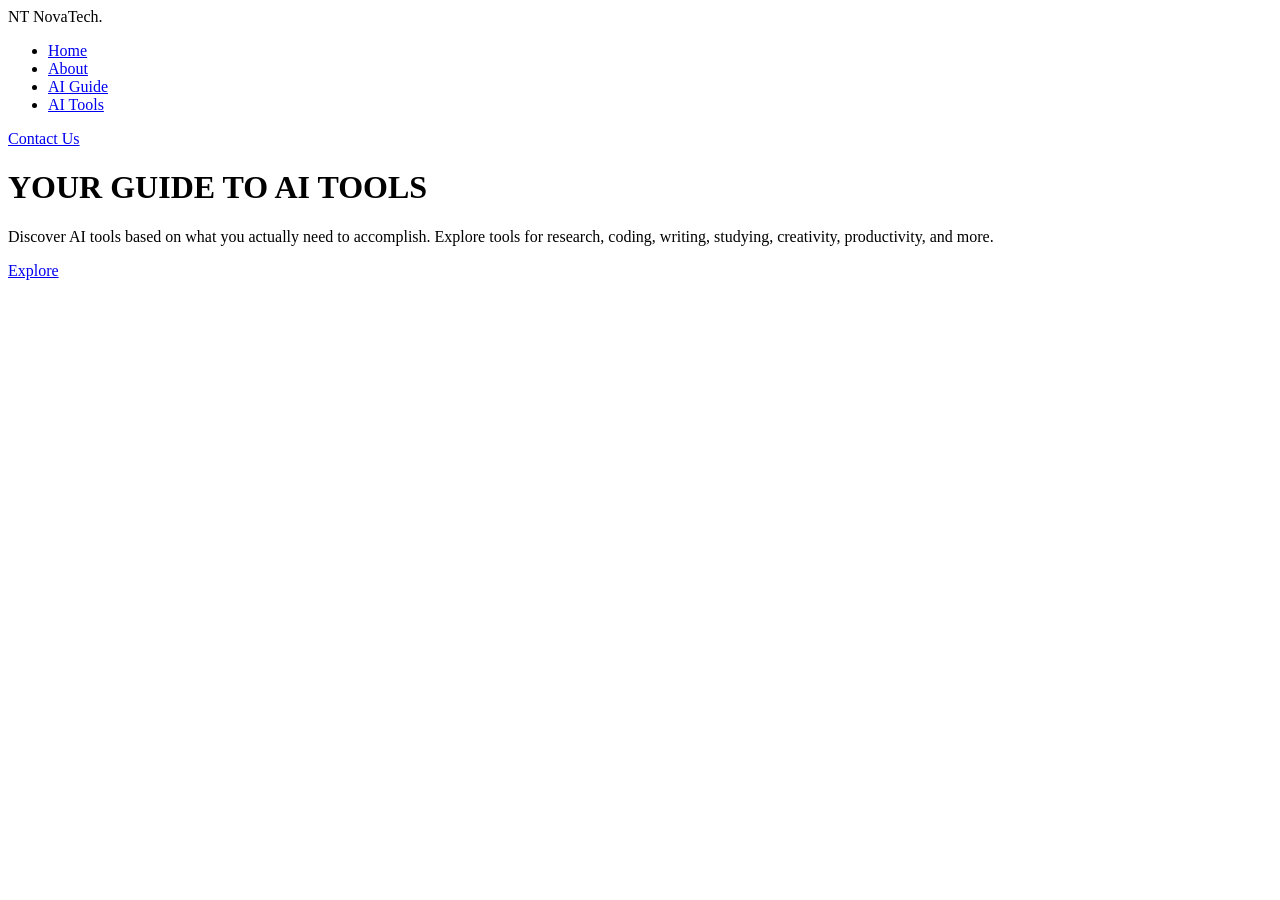
==== index.html @ 5d43ae36 "Add nav and hero section html" ====
<!DOCTYPE html>
<html lang="en">
<head>
  <meta charset="UTF-8">
  <title>NovaTech — Your Guide to AI Tools</title>
  <meta name="viewport" content="width=device-width, initial-scale=1.0">
  <link rel="stylesheet" href="css/style.css">
  <link rel="stylesheet" href="css/responsive.css">
</head>
<body>

  <div class="page">

    <!-- ===== NAVBAR ===== -->
    <header class="navbar">
      <div class="navbar-logo">
        <span class="navbar-logo-mark">NT</span>
        <span class="navbar-logo-text">NovaTech.</span>
      </div>
      <nav>
        <ul class="navbar__links">
          <li><a href="index.html">Home</a></li>
          <li><a href="about.html">About</a></li>
          <li><a href="ai-guide.html">AI Guide</a></li>
          <li><a href="ai-tools.html">AI Tools</a></li>
        </ul>
      </nav>
      <a href="contact.html" class="btn-pill">Contact Us</a>
    </header>

    <!-- ===== HERO ===== -->
    <main class="hero">
      <h1 class="hero-title">YOUR GUIDE TO AI TOOLS</h1>
      <p class="hero-text">
        Discover AI tools based on what you actually need to accomplish.
        Explore tools for research, coding, writing, studying, creativity, productivity, and more.
      </p>
      <a href="ai-guide.html" class="explore-btn">Explore</a>
    </main>

  </div>

</body>
</html>
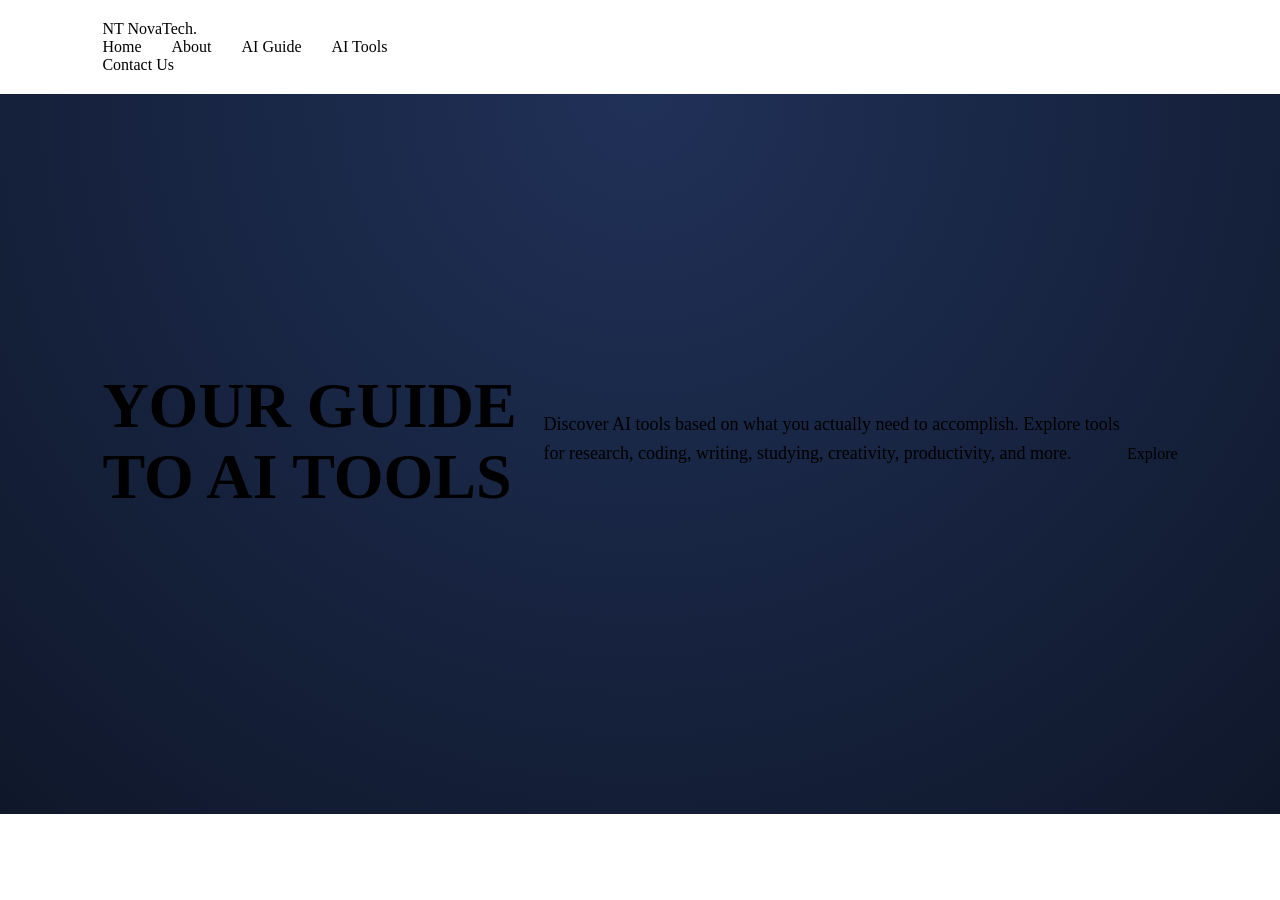
==== commit 0d5114e1: "Added a root in css" ====
--- a/index.html
+++ b/index.html
@@ -4,7 +4,7 @@
   <meta charset="UTF-8">
   <title>NovaTech — Your Guide to AI Tools</title>
   <meta name="viewport" content="width=device-width, initial-scale=1.0">
-  <link rel="stylesheet" href="css/style.css">
+  <link rel="stylesheet" href="css/styles.css">
   <link rel="stylesheet" href="css/responsive.css">
 </head>
 <body>
@@ -18,7 +18,7 @@
         <span class="navbar-logo-text">NovaTech.</span>
       </div>
       <nav>
-        <ul class="navbar__links">
+        <ul class="navbar-links">
           <li><a href="index.html">Home</a></li>
           <li><a href="about.html">About</a></li>
           <li><a href="ai-guide.html">AI Guide</a></li>
@@ -35,7 +35,7 @@
         Discover AI tools based on what you actually need to accomplish.
         Explore tools for research, coding, writing, studying, creativity, productivity, and more.
       </p>
-      <a href="ai-guide.html" class="explore-btn">Explore</a>
+      <a href="ai-guide.html" class="btn-pill">Explore</a>
     </main>
 
   </div>
--- a/css/styles.css
+++ b/css/styles.css
@@ -0,0 +1,98 @@
+:root {
+  --bg-radial-center: #203158;
+  --bg-radial-outer: #0F172A;
+  --color-text-heading: #FFF;      
+  --color-text-body: #CBD5E1;        
+  --color-text-muted: #94A3B8;       
+
+  --font-trispace: 'Trispace', monospace;
+  --font-inter: 'Inter', sans-serif;
+
+  --fs-trispace-40: 40px;
+  --fs-trispace-30: 30px;
+  --fs-trispace-22: 22px;
+  --fs-trispace-16: 16px;
+  --fs-inter-semibold-28: 28px;
+  --fs-inter-regular-28: 28px;
+  --fs-inter-regular-22: 22px;
+}
+
+/* ===== RESET ===== */
+
+* {
+    margin: 0;
+    padding: 0;
+    box-sizing: border-box;
+}
+
+
+a {
+    text-decoration: none;
+    color: inherit;
+}
+
+/* ===== NAVBAR ===== */
+
+header {
+    width: 100%;
+    padding: 20px 8%;
+}
+
+nav {
+    display: flex;
+    justify-content: space-between;
+    align-items: center;
+}
+
+.logo {
+    font-size: 24px;
+    font-weight: bold;
+}
+
+nav ul {
+    display: flex;
+    gap: 30px;
+    list-style: none;
+}
+
+/* ===== HERO ===== */
+
+.hero {
+    min-height: 80vh;
+    display: flex;
+    align-items: center;
+    padding: 80px 8%;
+    background: radial-gradient(
+        circle at top,
+        #203158,
+        #0F172A
+    );
+}
+
+.hero-content {
+    max-width: 700px;
+}
+
+.hero h1 {
+    font-size: 64px;
+    line-height: 1.1;
+    margin-bottom: 25px;
+}
+
+.hero p {
+    font-size: 18px;
+    line-height: 1.6;
+    margin-bottom: 30px;
+}
+
+.btn {
+    display: inline-block;
+    padding: 14px 24px;
+    background: #FFFFFF;
+    color: #0F172A;
+    border-radius: 8px;
+    font-weight: bold;
+}
+
+
+
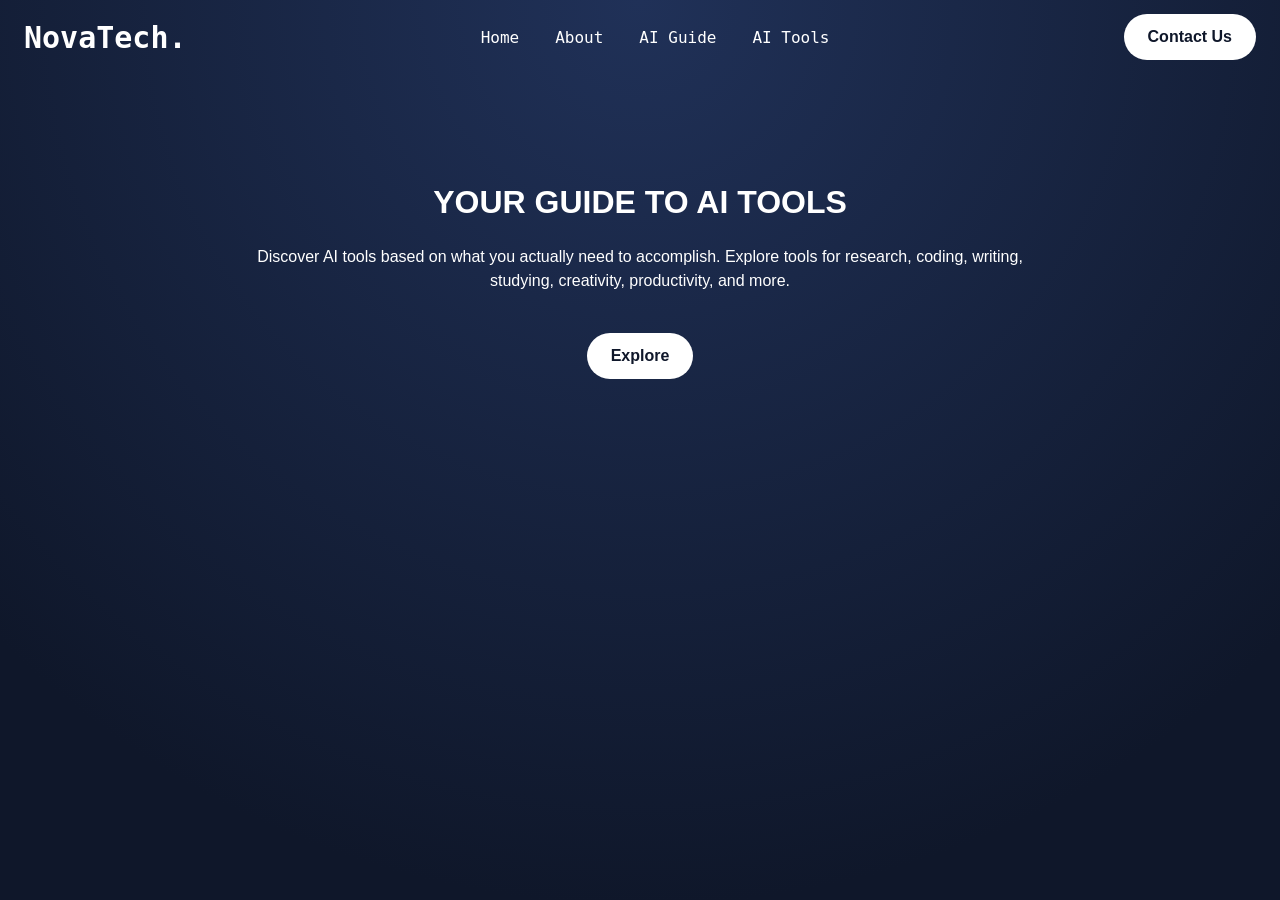
==== commit 37a69bf7: "Modified Home page part1" ====
--- a/index.html
+++ b/index.html
@@ -14,7 +14,7 @@
     <!-- ===== NAVBAR ===== -->
     <header class="navbar">
       <div class="navbar-logo">
-        <span class="navbar-logo-mark">NT</span>
+        <!--<span class="navbar-logo-mark">NT</span>-->
         <span class="navbar-logo-text">NovaTech.</span>
       </div>
       <nav>
--- a/css/styles.css
+++ b/css/styles.css
@@ -2,7 +2,7 @@
   --bg-radial-center: #203158;
   --bg-radial-outer: #0F172A;
   --color-text-heading: #FFF;      
-  --color-text-body: #CBD5E1;        
+  --color-text-body: #FFF;        
   --color-text-muted: #94A3B8;       
 
   --font-trispace: 'Trispace', monospace;
@@ -23,6 +23,15 @@
     margin: 0;
     padding: 0;
     box-sizing: border-box;
+}
+
+body {
+  font-family: var(--font-inter);
+  color: var(--color-text-body);
+  background-color: var(--bg-radial-outer);
+  background-image: radial-gradient(circle at 50% 0%, var(--bg-radial-center) 0%, var(--bg-radial-outer) 82%);
+  background-attachment: fixed;
+  min-height: 100vh;
 }
 
 
@@ -55,44 +64,83 @@
     list-style: none;
 }
 
+.navbar {
+  display: flex;
+  align-items: center;
+  justify-content: space-between;
+  margin: 32px var(--side-padding) 0;
+  padding: 14px 24px;
+  background-color: var(--color-panel);
+  border: 1px solid var(--color-panel-border);
+  border-radius: 999px;
+}
+
+.navbar-logo-text {
+  font-family: var(--font-trispace);
+  font-weight: 600;
+  font-size: var(--fs-trispace-30);
+  color: var(--color-text-heading);
+}
+
+.navbar-links {
+  display: flex;
+  align-items: center;
+  gap: 36px;
+}
+
+.navbar-links a {
+  font-family: var(--font-trispace);
+  font-weight: 400;
+  font-size: var(--fs-trispace-16);
+  color: var(--color-text-heading);
+}
+
 /* ===== HERO ===== */
 
 .hero {
-    min-height: 80vh;
-    display: flex;
-    align-items: center;
-    padding: 80px 8%;
-    background: radial-gradient(
-        circle at top,
-        #203158,
-        #0F172A
-    );
+  text-align: center;
+  padding: 110px 5% 0; 
+  display: flex;
+  flex-direction: column;
+  align-items: center;
+  width: 100%;
 }
 
-.hero-content {
-    max-width: 700px;
+.hero-title {
+  margin-bottom: 24px;
+  text-align: center;
+  width: 100%;
 }
 
-.hero h1 {
-    font-size: 64px;
-    line-height: 1.1;
-    margin-bottom: 25px;
+.hero-text {
+  max-width: 780px;
+  width: 100%;
+  margin-left: auto;
+  margin-right: auto;
+  margin-bottom: 40px;
+  line-height: 1.5;
+  text-align: center;
+  color: var(--color-text-body);
 }
 
-.hero p {
-    font-size: 18px;
-    line-height: 1.6;
-    margin-bottom: 30px;
-}
-
-.btn {
+.btn-pill {
     display: inline-block;
     padding: 14px 24px;
     background: #FFFFFF;
     color: #0F172A;
-    border-radius: 8px;
+    border-radius: 50px;
     font-weight: bold;
+}
+
+.page {
+  max-width: var(--page-max-width);
+  margin: 0 auto;
+  position: relative;
 }
 
 
 
+
+
+
+
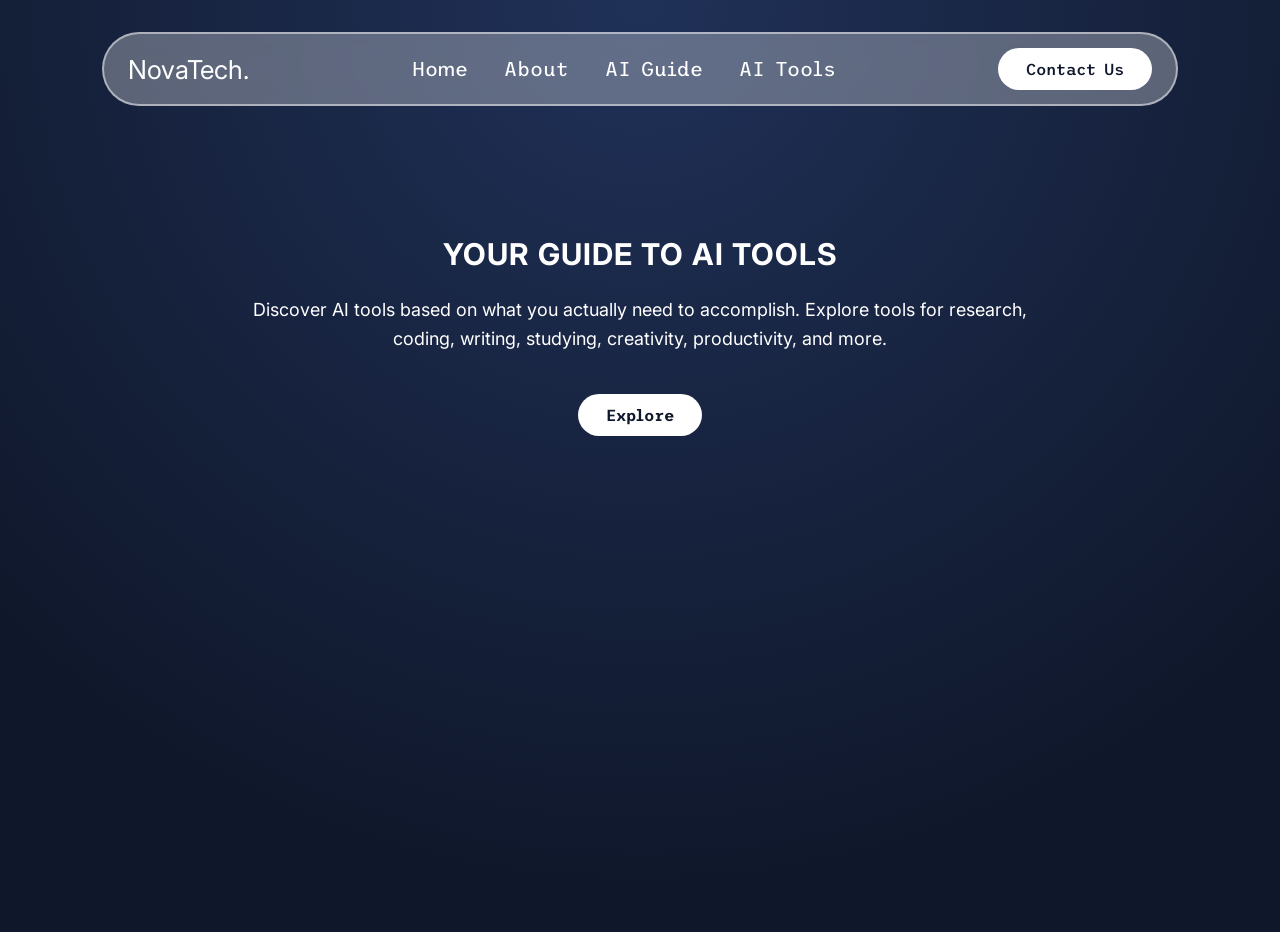
==== commit ee49473b: "Modified all files" ====
--- a/index.html
+++ b/index.html
@@ -6,6 +6,7 @@
   <meta name="viewport" content="width=device-width, initial-scale=1.0">
   <link rel="stylesheet" href="css/styles.css">
   <link rel="stylesheet" href="css/responsive.css">
+  <link href="https://fonts.googleapis.com/css2?family=Inter:ital,opsz,wght@0,14..32,100..900;1,14..32,100..900&family=Trispace:wght@100..800&display=swap" rel="stylesheet">
 </head>
 <body>
 
@@ -25,7 +26,7 @@
           <li><a href="ai-tools.html">AI Tools</a></li>
         </ul>
       </nav>
-      <a href="contact.html" class="btn-pill">Contact Us</a>
+      <a href="contact.html" class="btn-contact">Contact Us</a>
     </header>
 
     <!-- ===== HERO ===== -->
--- a/css/styles.css
+++ b/css/styles.css
@@ -1,24 +1,18 @@
 :root {
   --bg-radial-center: #203158;
   --bg-radial-outer: #0F172A;
-  --color-text-heading: #FFF;      
-  --color-text-body: #FFF;        
+  
+  --color-text-heading: #FFFFFF;       
+  --color-text-body: #FFFFFF;       
   --color-text-muted: #94A3B8;       
 
-  --font-trispace: 'Trispace', monospace;
-  --font-inter: 'Inter', sans-serif;
-
-  --fs-trispace-40: 40px;
-  --fs-trispace-30: 30px;
-  --fs-trispace-22: 22px;
-  --fs-trispace-16: 16px;
-  --fs-inter-semibold-28: 28px;
-  --fs-inter-regular-28: 28px;
-  --fs-inter-regular-22: 22px;
+  --color-panel: rgba(255, 255, 255, 0.03);
+  --color-panel-border: rgba(255, 255, 255, 0.5);
+  --side-padding: 8%;
+
 }
 
 /* ===== RESET ===== */
-
 * {
     margin: 0;
     padding: 0;
@@ -26,7 +20,7 @@
 }
 
 body {
-  font-family: var(--font-inter);
+  font-family: "Inter", sans-serif;
   color: var(--color-text-body);
   background-color: var(--bg-radial-outer);
   background-image: radial-gradient(circle at 50% 0%, var(--bg-radial-center) 0%, var(--bg-radial-outer) 82%);
@@ -34,113 +28,270 @@
   min-height: 100vh;
 }
 
-
 a {
     text-decoration: none;
     color: inherit;
 }
 
+.page {
+  max-width: 1440px;
+  width: 100%;
+  margin: 0 auto;
+  position: relative;
+}
+
 /* ===== NAVBAR ===== */
-
-header {
-    width: 100%;
-    padding: 20px 8%;
-}
-
-nav {
-    display: flex;
-    justify-content: space-between;
-    align-items: center;
-}
-
-.logo {
-    font-size: 24px;
-    font-weight: bold;
-}
-
-nav ul {
-    display: flex;
-    gap: 30px;
-    list-style: none;
-}
-
 .navbar {
   display: flex;
   align-items: center;
   justify-content: space-between;
   margin: 32px var(--side-padding) 0;
   padding: 14px 24px;
-  background-color: var(--color-panel);
-  border: 1px solid var(--color-panel-border);
+  background-color: rgba(255, 255, 255, 0.3);
+  border: 2px solid rgba(255, 255, 255, 0.5);
   border-radius: 999px;
-}
-
-.navbar-logo-text {
-  font-family: var(--font-trispace);
-  font-weight: 600;
-  font-size: var(--fs-trispace-30);
-  color: var(--color-text-heading);
+  backdrop-filter: blur(12px);
+}
+
+.navbar-logo {
+  display: flex;
+  align-items: center;
+}
+
+.navbar-logo-text{
+  font-size: 26px;
+}
+
+.navbar-logo img {
+  height: 32px; /* Adjust height based on your logo image size */
+  width: auto;
+  display: block;
 }
 
 .navbar-links {
   display: flex;
   align-items: center;
   gap: 36px;
+  list-style: none;
 }
 
 .navbar-links a {
-  font-family: var(--font-trispace);
+  font-family: "Trispace", sans-serif;
   font-weight: 400;
-  font-size: var(--fs-trispace-16);
-  color: var(--color-text-heading);
-}
-
-/* ===== HERO ===== */
-
-.hero {
-  text-align: center;
-  padding: 110px 5% 0; 
-  display: flex;
-  flex-direction: column;
-  align-items: center;
-  width: 100%;
-}
-
-.hero-title {
-  margin-bottom: 24px;
-  text-align: center;
-  width: 100%;
-}
-
-.hero-text {
-  max-width: 780px;
-  width: 100%;
-  margin-left: auto;
-  margin-right: auto;
-  margin-bottom: 40px;
-  line-height: 1.5;
-  text-align: center;
-  color: var(--color-text-body);
-}
-
+  font-size: 20px;
+  color: #FFF;
+}
+
+.navbar-links a:hover {
+  opacity: 1;
+}
+
+/* ===== BUTTON PILL ===== */
 .btn-pill {
     display: inline-block;
-    padding: 14px 24px;
+    padding: 12px 28px;
     background: #FFFFFF;
     color: #0F172A;
     border-radius: 50px;
-    font-weight: bold;
-}
-
-.page {
-  max-width: var(--page-max-width);
-  margin: 0 auto;
-  position: relative;
-}
-
-
-
-
-
-
-
+    font-family: "Trispace", sans-serif;
+    font-weight: 600;
+    font-size: var(--fs-trispace-16);
+}
+
+.btn-contact{
+  display: inline-block;
+    padding: 12px 28px;
+    background: #FFFFFF;
+    color: #0F172A;
+    border-radius: 50px;
+    font-family: "Trispace", sans-serif;
+    font-weight: 500;
+    font-size: 16px;
+    transition: transform 0.2s, background-color 0.2s;
+}
+
+.btn-pill:hover {
+    background: #E2E8F0;
+}
+
+/* ===== HERO ===== */
+.hero {
+  text-align: center;
+  padding: 130px 5% 0; 
+  display: flex;
+  flex-direction: column;
+  align-items: center;
+  width: 100%;
+}
+
+.hero-title {
+  font-family: var(--font-trispace);
+  font-weight: 700;
+  font-size: 30px;
+  letter-spacing: 1px;
+  margin-bottom: 24px;
+  color: var(--color-text-heading);
+}
+
+.hero-text {
+  max-width: 780px;
+  width: 100%;
+  margin: 0 auto 40px auto;
+  font-family: var(--font-inter);
+  font-size: 18px;
+  line-height: 1.6;
+  text-align: center;
+  color: #FFF;
+}
+
+/*=== About Page ===*/
+
+.about-section {
+  padding: 60px var(--side-padding) 40px;
+}
+
+.about-label {
+  font-family: "Trispace", sans-serif;
+  font-size: 30px;
+  color: #FFF;
+  letter-spacing: 2px;
+  margin-bottom: 30px;
+}
+
+.about-intro {
+  display: flex;
+  justify-content: space-between;
+  align-items: center;
+  gap: 60px;
+}
+
+.about-intro-text {
+  max-width: 540px;
+}
+
+.about-intro-text h2,
+.approach-title,
+.ai-explainer-title,
+.cta-block-title {
+  font-family: "Trispace", sans-serif;
+  font-size: 30px;
+  color: #FFF;
+  margin-bottom: 20px;
+}
+
+.body-descrip {
+  font-family: var(--font-inter);
+  font-size: 18px;
+  line-height: 1.6;
+  color: #FFF;
+  margin-bottom: 16px;
+}
+
+.about-intro-image img,
+.ai-explainer-image img {
+  width: 100%;
+  max-width: 500px;
+  border-radius: 16px;
+  border: 1px solid var(--color-panel-border);
+}
+
+/* ===== APPROACH SECTION ===== */
+.approach {
+  padding: 60px;
+  
+}
+
+
+
+.approach-list li {
+  padding: 2px;
+  font-family: var(--font-inter);
+  font-size: 16px;
+  line-height: 1.5;
+}
+
+/* ===== AI EXPLAINER SECTION ===== */
+.ai-explainer {
+  padding: 60px var(--side-padding);
+  display: grid;
+  grid-template-columns: 1fr 1fr;
+  gap: 50px;
+  align-items: center;
+}
+
+.ai-explainer-title {
+  grid-column: 1 / -1;
+}
+
+.ai-explainer-text {
+  display: flex;
+  flex-direction: column;
+}
+
+/* ===== CTA BLOCK ===== */
+.cta-block {
+  text-align: center;
+  margin-top: 70px;
+  padding: 0 var(--side-padding) 90px;
+}
+
+.cta-block-text {
+  font-size: 20px;
+  color: var(--color-text-muted);
+  margin-bottom: 30px;
+}
+
+.cta-block-buttons {
+  display: flex;
+  justify-content: center;
+  gap: 20px;
+}
+
+/* ==== AI GUIDE === */
+.guide-header {
+  text-align: center;
+  padding: 60px var(--side-padding) 0;
+}
+
+.guide-header-title {
+  margin-bottom: 14px;
+}
+
+.guide-grid {
+  display: grid;
+  grid-template-columns: repeat(3, 1fr);
+  gap: 30px;
+  padding: 50px var(--side-padding) 80px;
+}
+
+.guide-card {
+  border-radius: 10px;
+  overflow: hidden;
+}
+
+.guide-card img {
+  width: 100%;
+  height: 160px;
+  object-fit: cover;
+  display: block;
+}
+
+.guide-card-caption {
+  background-color: #374151;
+  padding: 18px 20px;
+  text-align: center;
+}
+
+.guide-card-caption h3 {
+  font-family: "Trispace", sans-serif;
+  font-weight: 600;
+  font-size: 20px;
+  color: #FFF;
+  margin-bottom: 8px;
+}
+
+.guide-card-caption p {
+  font-family: "Inter", sans-serif;
+  font-size: 15px;
+  line-height: 1.4;
+}
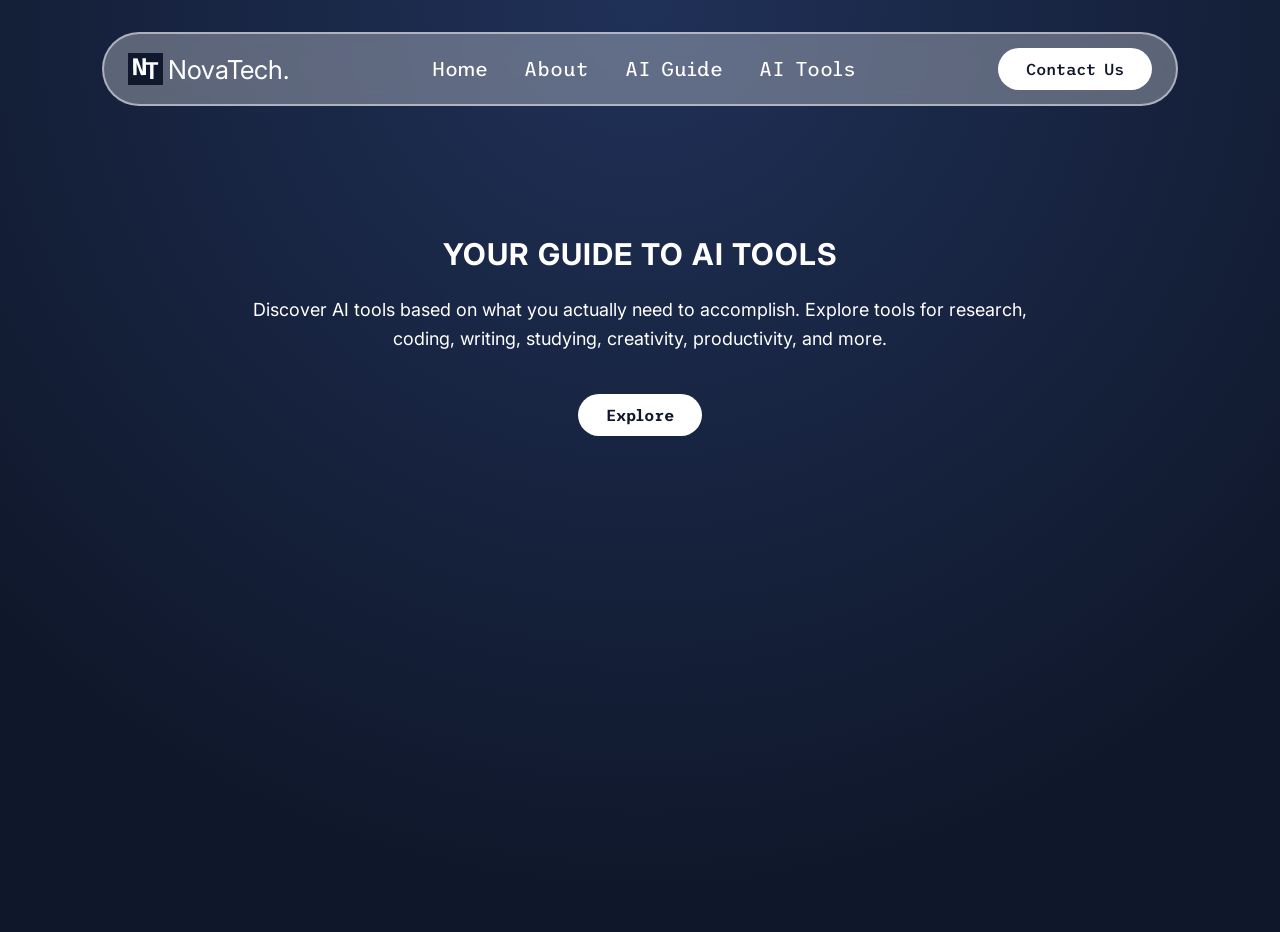
==== commit 609ec431: "Modified All Pages" ====
--- a/index.html
+++ b/index.html
@@ -15,7 +15,7 @@
     <!-- ===== NAVBAR ===== -->
     <header class="navbar">
       <div class="navbar-logo">
-        <!--<span class="navbar-logo-mark">NT</span>-->
+        <img src = "img/logo/logo.png" alt = "NovaTech Logo"/>
         <span class="navbar-logo-text">NovaTech.</span>
       </div>
       <nav>
--- a/css/styles.css
+++ b/css/styles.css
@@ -12,6 +12,10 @@
 
 }
 
+html {
+  scroll-behavior: smooth;
+}
+
 /* ===== RESET ===== */
 * {
     margin: 0;
@@ -56,6 +60,12 @@
 .navbar-logo {
   display: flex;
   align-items: center;
+}
+
+.navbar-logo img {
+    width: 45px;
+    height: auto;
+    padding-right: 5px;
 }
 
 .navbar-logo-text{
@@ -137,7 +147,7 @@
   max-width: 780px;
   width: 100%;
   margin: 0 auto 40px auto;
-  font-family: var(--font-inter);
+  font-family: "Inter", sans-serif;
   font-size: 18px;
   line-height: 1.6;
   text-align: center;
@@ -180,7 +190,7 @@
 }
 
 .body-descrip {
-  font-family: var(--font-inter);
+  font-family: "Inter", sans-serif;
   font-size: 18px;
   line-height: 1.6;
   color: #FFF;
@@ -198,16 +208,22 @@
 /* ===== APPROACH SECTION ===== */
 .approach {
   padding: 60px;
+  text-align: center;
   
 }
 
-
-
 .approach-list li {
-  padding: 2px;
-  font-family: var(--font-inter);
+  font-family: "Inter", sans-serif;
   font-size: 16px;
   line-height: 1.5;
+}
+
+.approach-list {
+  list-style: none; 
+  padding: 0;
+  margin: 20px auto 0 auto;
+  display: inline-block;
+  text-align: left;    
 }
 
 /* ===== AI EXPLAINER SECTION ===== */
@@ -295,3 +311,84 @@
   font-size: 15px;
   line-height: 1.4;
 }
+
+/* ===== AI TOOLS ===== */
+
+.tools-header {
+  text-align: center;
+  padding: 60px var(--side-padding) 0;
+}
+
+.tools-header-title {
+  margin-bottom: 14px;
+}
+
+.tools-filters {
+  display: flex;
+  justify-content: center;
+  flex-wrap: wrap;
+  gap: 16px;
+  padding: 40px var(--side-padding) 60px;
+}
+
+.tools-filters a {
+  background-color: rgba(255, 255, 255, 0.3);
+  border: 1px solid var(--color-panel-border);
+  color: #FFF;
+  font-family: "Trispace", sans-serif;
+  font-size: 16px;
+  padding: 10px 22px;
+  border-radius: 999px;
+}
+
+.tool-category {
+  padding: 0 var(--side-padding) 70px;
+  scroll-margin-top: 40px; 
+}
+
+.tool-category-title {
+  margin-bottom: 30px;
+}
+
+.tool-list {
+  display: grid;
+  grid-template-columns: repeat(2, 1fr);
+  column-gap: 60px;
+  row-gap: 30px;
+}
+
+.tool-item {
+  display: flex;
+  gap: 14px;
+}
+
+.tool-item-icon {
+  width: 40px;
+  height: 40px;
+  border-radius: 8px;
+  flex-shrink: 0;
+  object-fit: contain;
+  background-color: #FFF;
+}
+
+.tool-item-name {
+  font-family: "Inter", sans-serif;
+  font-weight: 600;
+  font-size: 17px;
+  color: #FFF;
+  margin-bottom: 4px;
+}
+
+.tool-item-desc {
+  font-family: "Inter", sans-serif;
+  font-size: 15px;
+  line-height: 1.4;
+  margin-bottom: 6px;
+}
+
+.tool-item-link {
+  font-family: "Inter", sans-serif;
+  font-size: 14px;
+  color: #FFF;
+  text-decoration: underline;
+}
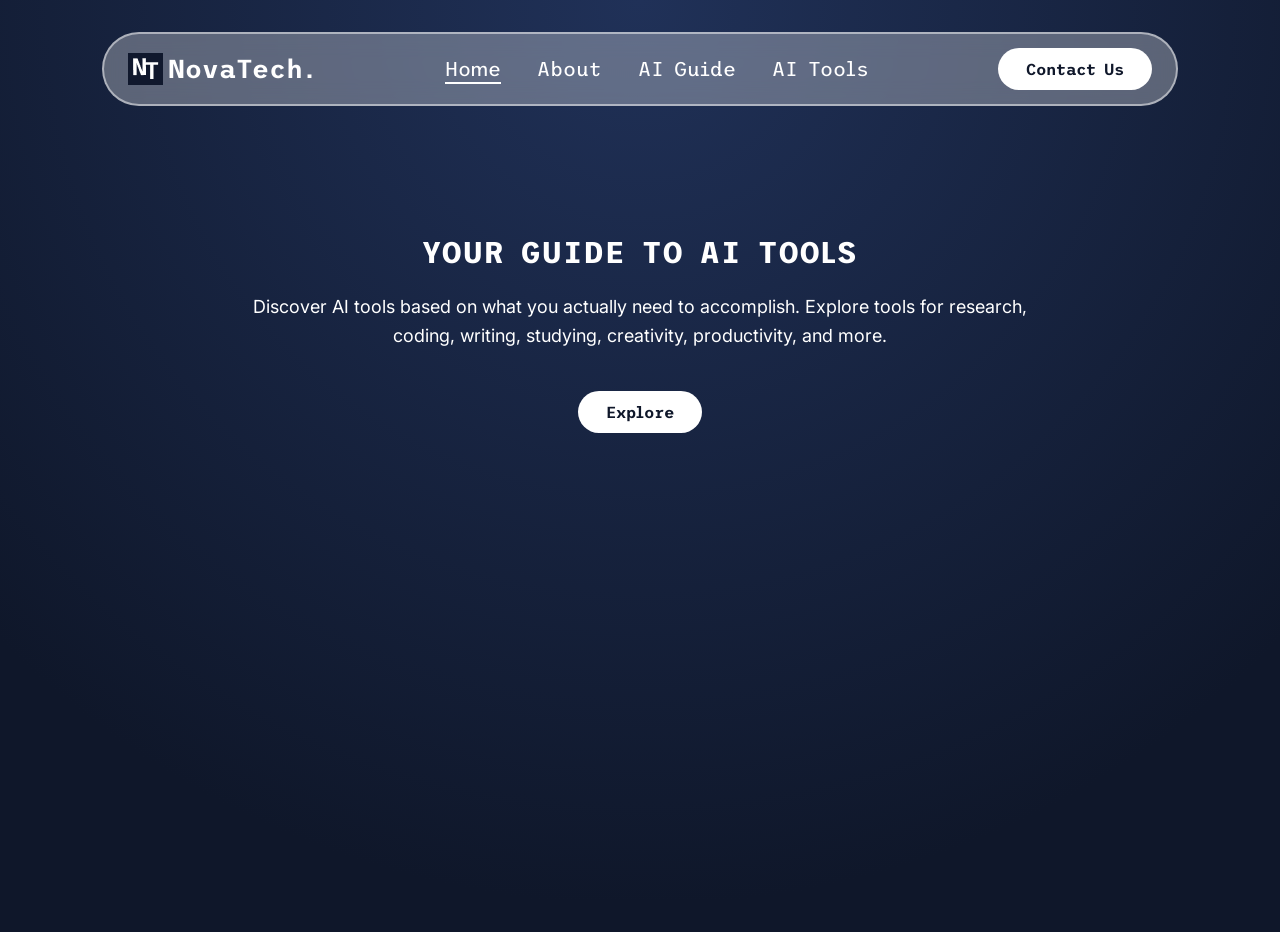
==== commit 691797a8: "Modified Styles and Responsive CSS" ====
--- a/index.html
+++ b/index.html
@@ -7,39 +7,72 @@
   <link rel="stylesheet" href="css/styles.css">
   <link rel="stylesheet" href="css/responsive.css">
   <link href="https://fonts.googleapis.com/css2?family=Inter:ital,opsz,wght@0,14..32,100..900;1,14..32,100..900&family=Trispace:wght@100..800&display=swap" rel="stylesheet">
+  <link rel="apple-touch-icon" sizes="180x180" href="img/logo/apple-touch-icon.png">
+  <link rel="icon" type="image/png" sizes="32x32" href="img/logo/favicon-32x32.png">
+  <link rel="icon" type="image/png" sizes="16x16" href="img/logo/favicon-16x16.png">
+
 </head>
 <body>
 
   <div class="page">
 
     <!-- ===== NAVBAR ===== -->
-    <header class="navbar">
-      <div class="navbar-logo">
-        <img src = "img/logo/logo.png" alt = "NovaTech Logo"/>
-        <span class="navbar-logo-text">NovaTech.</span>
-      </div>
-      <nav>
-        <ul class="navbar-links">
-          <li><a href="index.html">Home</a></li>
+    <div class="navbar-wrapper">
+      <header class="navbar">
+        <div class="navbar-logo">
+          <img src = "img/logo/logo.png" alt = "NovaTech Logo"/>
+          <span class="navbar-logo-text">NovaTech.</span>
+        </div>
+        <nav>
+          <ul class="navbar-links">
+            <li><a href="index.html" aria-current="page">Home</a></li>
+            <li><a href="about.html">About</a></li>
+            <li><a href="ai-guide.html">AI Guide</a></li>
+            <li><a href="ai-tools.html">AI Tools</a></li>
+          </ul>
+        </nav>
+        <a href="contact.html" class="btn-pill navbar-contact-btn">Contact Us</a>
+
+        <button class="hamburger-btn" id="hamburger-btn" type="button" aria-label="Toggle navigation menu" aria-expanded="false" aria-controls="mobile-menu">
+          <span class="hamburger-line"></span>
+          <span class="hamburger-line"></span>
+          <span class="hamburger-line"></span>
+        </button>
+        <span class="navbar-current-page">Home</span>
+      </header>
+
+      <nav class="mobile-menu" id="mobile-menu">
+        <ul class="mobile-menu-links">
+          <li><a href="index.html" aria-current="page">Home</a></li>
           <li><a href="about.html">About</a></li>
           <li><a href="ai-guide.html">AI Guide</a></li>
           <li><a href="ai-tools.html">AI Tools</a></li>
         </ul>
+        <a href="contact.html" class="btn-pill mobile-menu-contact">Contact Us</a>
+        <div class="mobile-menu-logo">
+          <img src="img/logo/logo.png" alt="NovaTech Logo">
+          <span>NovaTech.</span>
+        </div>
       </nav>
-      <a href="contact.html" class="btn-contact">Contact Us</a>
-    </header>
+    </div>
 
     <!-- ===== HERO ===== -->
     <main class="hero">
       <h1 class="hero-title">YOUR GUIDE TO AI TOOLS</h1>
       <p class="hero-text">
-        Discover AI tools based on what you actually need to accomplish.
-        Explore tools for research, coding, writing, studying, creativity, productivity, and more.
+        <span class="hero-line">Discover AI tools based on what you actually need to accomplish.</span>
+        <span class="hero-line">Explore tools for research, coding, writing, studying, creativity, productivity, and more.</span>
       </p>
       <a href="ai-guide.html" class="btn-pill">Explore</a>
     </main>
 
+    <!-- Back-to-top button -->
+    <button class="back-to-top" id="back-to-top" type="button" aria-label="Back to top">
+      &uarr;
+    </button>
+
   </div>
 
+  <script src="js/script.js"></script>
 </body>
 </html>
--- a/css/styles.css
+++ b/css/styles.css
@@ -1,15 +1,21 @@
 :root {
   --bg-radial-center: #203158;
   --bg-radial-outer: #0F172A;
-  
-  --color-text-heading: #FFFFFF;       
-  --color-text-body: #FFFFFF;       
-  --color-text-muted: #94A3B8;       
+
+  --color-text-heading: #FFFFFF;
+  --color-text-body: #FFFFFF;
+  --color-text-muted: #94A3B8;
 
   --color-panel: rgba(255, 255, 255, 0.03);
   --color-panel-border: rgba(255, 255, 255, 0.5);
   --side-padding: 8%;
 
+  --font-trispace: "Trispace", sans-serif;
+  --font-inter: "Inter", sans-serif;
+  --fs-trispace-16: 16px;
+
+  --transition-fast: 0.2s ease;
+  --transition-base: 0.3s ease;
 }
 
 html {
@@ -37,6 +43,15 @@
     color: inherit;
 }
 
+a:focus-visible,
+button:focus-visible,
+input:focus-visible,
+textarea:focus-visible {
+  outline: 2px solid var(--color-text-heading);
+  outline-offset: 3px;
+  border-radius: 4px;
+}
+
 .page {
   max-width: 1440px;
   width: 100%;
@@ -45,6 +60,11 @@
 }
 
 /* ===== NAVBAR ===== */
+
+.navbar-wrapper {
+  position: relative;
+}
+
 .navbar {
   display: flex;
   align-items: center;
@@ -63,19 +83,17 @@
 }
 
 .navbar-logo img {
-    width: 45px;
-    height: auto;
-    padding-right: 5px;
-}
-
-.navbar-logo-text{
-  font-size: 26px;
-}
-
-.navbar-logo img {
-  height: 32px; /* Adjust height based on your logo image size */
+  height: 32px;
   width: auto;
   display: block;
+  padding-right: 5px;
+}
+
+.navbar-logo-text {
+  font-family: var(--font-trispace);
+  font-weight: 600;
+  font-size: 26px;
+  color: var(--color-text-heading);
 }
 
 .navbar-links {
@@ -86,17 +104,31 @@
 }
 
 .navbar-links a {
+  position: relative;
+  padding-bottom: 4px;
   font-family: "Trispace", sans-serif;
   font-weight: 400;
   font-size: 20px;
-  color: #FFF;
-}
-
-.navbar-links a:hover {
-  opacity: 1;
-}
-
-/* ===== BUTTON PILL ===== */
+  color: var(--color-text-heading);
+}
+
+.navbar-links a::after {
+  content: "";
+  position: absolute;
+  left: 0;
+  bottom: 0;
+  width: 0;
+  height: 2px;
+  background-color: var(--color-text-heading);
+  transition: width var(--transition-base);
+}
+
+.navbar-links a:hover::after,
+.navbar-links a:focus-visible::after,
+.navbar-links a[aria-current="page"]::after {
+  width: 100%;
+}
+
 .btn-pill {
     display: inline-block;
     padding: 12px 28px;
@@ -106,25 +138,29 @@
     font-family: "Trispace", sans-serif;
     font-weight: 600;
     font-size: var(--fs-trispace-16);
-}
-
-.btn-contact{
-  display: inline-block;
-    padding: 12px 28px;
-    background: #FFFFFF;
-    color: #0F172A;
-    border-radius: 50px;
-    font-family: "Trispace", sans-serif;
-    font-weight: 500;
-    font-size: 16px;
-    transition: transform 0.2s, background-color 0.2s;
-}
-
-.btn-pill:hover {
+    transition: transform var(--transition-fast), background-color var(--transition-fast);
+}
+
+.btn-pill:hover,
+.btn-pill:focus-visible {
     background: #E2E8F0;
+    transform: scale(0.96);
 }
 
 /* ===== HERO ===== */
+
+/* @keyframes: */
+@keyframes fadeInUp {
+  from {
+    opacity: 0;
+    transform: translateY(16px);
+  }
+  to {
+    opacity: 1;
+    transform: translateY(0);
+  }
+}
+
 .hero {
   text-align: center;
   padding: 130px 5% 0; 
@@ -132,6 +168,7 @@
   flex-direction: column;
   align-items: center;
   width: 100%;
+  animation: fadeInUp 0.7s ease both;
 }
 
 .hero-title {
@@ -151,10 +188,10 @@
   font-size: 18px;
   line-height: 1.6;
   text-align: center;
-  color: #FFF;
-}
-
-/*=== About Page ===*/
+  color: var(--color-text-body);
+}
+
+/*=== ABOUT PAGE ===*/
 
 .about-section {
   padding: 60px var(--side-padding) 40px;
@@ -163,19 +200,21 @@
 .about-label {
   font-family: "Trispace", sans-serif;
   font-size: 30px;
-  color: #FFF;
+  color: var(--color-text-heading);
   letter-spacing: 2px;
   margin-bottom: 30px;
 }
 
 .about-intro {
   display: flex;
+  flex-wrap: wrap;
   justify-content: space-between;
   align-items: center;
   gap: 60px;
 }
 
 .about-intro-text {
+  flex: 1 1 320px;
   max-width: 540px;
 }
 
@@ -185,7 +224,7 @@
 .cta-block-title {
   font-family: "Trispace", sans-serif;
   font-size: 30px;
-  color: #FFF;
+  color: var(--color-text-heading);
   margin-bottom: 20px;
 }
 
@@ -193,8 +232,12 @@
   font-family: "Inter", sans-serif;
   font-size: 18px;
   line-height: 1.6;
-  color: #FFF;
+  color: var(--color-text-body);
   margin-bottom: 16px;
+}
+
+.about-intro-image {
+  flex: 1 1 280px;
 }
 
 .about-intro-image img,
@@ -259,6 +302,7 @@
 
 .cta-block-buttons {
   display: flex;
+  flex-wrap: wrap;
   justify-content: center;
   gap: 20px;
 }
@@ -283,6 +327,12 @@
 .guide-card {
   border-radius: 10px;
   overflow: hidden;
+  transition: transform var(--transition-base);
+}
+
+.guide-card:hover,
+.guide-card:focus-visible {
+  transform: translateY(-4px);
 }
 
 .guide-card img {
@@ -302,7 +352,7 @@
   font-family: "Trispace", sans-serif;
   font-weight: 600;
   font-size: 20px;
-  color: #FFF;
+  color: var(--color-text-heading);
   margin-bottom: 8px;
 }
 
@@ -334,11 +384,17 @@
 .tools-filters a {
   background-color: rgba(255, 255, 255, 0.3);
   border: 1px solid var(--color-panel-border);
-  color: #FFF;
+  color: var(--color-text-heading);
   font-family: "Trispace", sans-serif;
   font-size: 16px;
   padding: 10px 22px;
   border-radius: 999px;
+  transition: background-color var(--transition-fast);
+}
+
+.tools-filters a:hover,
+.tools-filters a:focus-visible {
+  background-color: rgba(255, 255, 255, 0.45);
 }
 
 .tool-category {
@@ -375,7 +431,7 @@
   font-family: "Inter", sans-serif;
   font-weight: 600;
   font-size: 17px;
-  color: #FFF;
+  color: var(--color-text-heading);
   margin-bottom: 4px;
 }
 
@@ -389,6 +445,216 @@
 .tool-item-link {
   font-family: "Inter", sans-serif;
   font-size: 14px;
-  color: #FFF;
+  color: var(--color-text-heading);
   text-decoration: underline;
-}+  transition: opacity var(--transition-fast);
+}
+
+.tool-item-link:hover,
+.tool-item-link:focus-visible {
+  opacity: 0.75;
+}
+
+/* ===== CONTACT PAGE ===== */
+
+.contact-header {
+  text-align: center;
+  padding: 60px var(--side-padding) 0;
+}
+
+.contact-body {
+  display: grid;
+  grid-template-columns: minmax(300px, 460px) 1fr;
+  grid-template-areas:
+    "intro  form"
+    "details form";
+  column-gap: 60px;
+  row-gap: 30px;
+  align-items: start;
+  padding: 50px var(--side-padding) 0;
+}
+
+.contact-intro {
+  grid-area: intro;
+}
+
+.contact-form {
+  grid-area: form;
+}
+
+.contact-details {
+  grid-area: details;
+}
+
+.contact-info {
+  max-width: 460px;
+}
+
+.contact-info-title {
+  margin-bottom: 20px;
+}
+
+.contact-info-text {
+  line-height: 1.5;
+  margin-bottom: 30px;
+}
+
+.contact-info-row {
+  display: flex;
+  align-items: center;
+  gap: 12px;
+  margin-bottom: 20px;
+}
+
+.contact-info-row a {
+  text-decoration: underline;
+  transition: opacity var(--transition-fast);
+}
+
+.contact-info-row a:hover,
+.contact-info-row a:focus-visible {
+  opacity: 0.75;
+}
+
+.contact-info-social-title {
+  font-family: "Trispace", sans-serif;
+  font-size: 16px;
+  color: var(--color-text-heading);
+  margin: 30px 0 14px;
+}
+
+.contact-info-social-icons {
+  display: flex;
+  gap: 16px;
+}
+
+.contact-info-social-icons a {
+  width: 36px;
+  height: 36px;
+  color: var(--color-text-heading);
+  display: flex;
+  align-items: center;
+  justify-content: center;
+  transition: transform var(--transition-fast);
+}
+
+.contact-info-social-icons a svg {
+  width: 100%;
+  height: 100%;
+}
+
+.contact-info-social-icons a:hover,
+.contact-info-social-icons a:focus-visible {
+  transform: scale(1.08);
+}
+
+/* ---------- Contact form ---------- */
+.contact-form {
+  background-color: var(--color-panel);
+  border: 1px solid var(--color-panel-border);
+  border-radius: 24px;
+  padding: 40px;
+  width: 480px;
+  max-width: 100%;
+}
+
+.form-group {
+  margin-bottom: 18px;
+}
+
+.form-row {
+  display: flex;
+  gap: 16px;
+}
+
+.form-row .form-group {
+  flex: 1;
+}
+
+.form-group label {
+  display: block;
+  font-family: "Trispace", sans-serif;
+  font-size: 15px;
+  color: var(--color-text-heading);
+  margin-bottom: 8px;
+}
+
+.form-group input,
+.form-group textarea {
+  width: 100%;
+  background-color: #d9d9d9;
+  border: none;
+  border-radius: 8px;
+  padding: 12px 14px;
+  font-family: "Inter", sans-serif;
+  font-size: 14px;
+  color: #333;
+}
+
+.form-group textarea {
+  resize: vertical;
+  min-height: 100px;
+}
+
+.contact-form .btn-pill {
+  display: block;
+  margin: 10px auto 0;
+  border: none;
+  width: fit-content;
+}
+
+.site-footer {
+  text-align: center;
+  padding: 60px 0 30px;
+  font-family: "Inter", sans-serif;
+  font-size: 14px;
+  color: var(--color-text-muted);
+}
+
+/* ===== BACK TO TOP BUTTON ===== */
+.back-to-top {
+  position: fixed;
+  bottom: 30px;
+  right: 30px;
+  width: 48px;
+  height: 48px;
+  border-radius: 50%;
+  background-color: #FFFFFF;
+  color: #0F172A;
+  font-size: 20px;
+  line-height: 1;
+  display: flex;
+  align-items: center;
+  justify-content: center;
+  z-index: 60;
+
+  opacity: 0;
+  visibility: hidden;
+  transform: translateY(10px);
+  transition: opacity var(--transition-base), transform var(--transition-base),
+              visibility var(--transition-base), background-color var(--transition-fast);
+  pointer-events: none;
+}
+
+.back-to-top.is-visible {
+  opacity: 1;
+  visibility: visible;
+  transform: translateY(0);
+  pointer-events: auto;
+}
+
+.back-to-top:hover,
+.back-to-top:focus-visible {
+  background-color: #E2E8F0;
+  transform: translateY(0) scale(1.08);
+}
+
+
+@media (prefers-reduced-motion: reduce) {
+  *,
+  *::before,
+  *::after {
+    animation-duration: 0.001ms !important;
+    transition-duration: 0.001ms !important;
+  }
+}
--- a/css/responsive.css
+++ b/css/responsive.css
@@ -0,0 +1,728 @@
+/* === MOBILE NAV ELEMENTS — base (hidden) state === */
+
+.hamburger-btn {
+  display: none;
+  flex-direction: column;
+  justify-content: space-between;
+  flex-shrink: 0;
+  width: 30px;
+  height: 30px;
+  background-color: #D9D9D9;
+  border: none;
+  border-radius: 6px;
+  padding: 7px 6px;
+  cursor: pointer;
+}
+
+.hamburger-line {
+  display: block;
+  width: 100%;
+  height: 2px;
+  background-color: var(--bg-radial-outer);
+  border-radius: 2px;
+  transition: transform 0.25s ease, opacity 0.25s ease;
+}
+
+/* Turns the 3 lines into an "X" when the menu is open */
+.hamburger-btn.is-open .hamburger-line:nth-child(1) {
+  transform: translateY(7px) rotate(45deg);
+}
+.hamburger-btn.is-open .hamburger-line:nth-child(2) {
+  opacity: 0;
+}
+.hamburger-btn.is-open .hamburger-line:nth-child(3) {
+  transform: translateY(-7px) rotate(-45deg);
+}
+
+.navbar-current-page {
+  display: none;
+  font-family: "Trispace", sans-serif;
+  font-size: 18px;
+  color: var(--color-text-heading);
+}
+
+.mobile-menu {
+  display: none;
+}
+
+/* ==== TABLET (641px to 1279px) === */
+@media (min-width: 641px) and (max-width: 1279px) {
+
+  :root {
+    --side-padding: 5%;
+    --tablet-contact-label: clamp(17px, 2.3vw, 22px);        
+    --tablet-contact-label-small: clamp(15px, 2vw, 19px);   
+    --tablet-contact-input: clamp(16px, 2.2vw, 22px);       
+    --tablet-contact-button: clamp(14px, 1.8vw, 17px);      
+    --tablet-footer-size: clamp(12px, 1.55vw, 20px);        
+    --tablet-footer-bottom-space: 30px;                     
+  }
+
+  .navbar {
+    flex-wrap: wrap;
+    row-gap: 10px;
+    padding: 12px 20px;
+  }
+
+  .navbar-links {
+    gap: 20px;
+  }
+
+  .navbar-links a {
+    font-size: 16px;
+  }
+
+  .navbar-logo-text {
+    font-size: 20px;
+  }
+
+  .navbar-logo img {
+    height: 26px;
+  }
+
+  .navbar-contact-btn {
+    padding: 10px 20px;
+  }
+
+  .cta-block-buttons {
+    row-gap: 14px;
+  }
+
+ /* ==== TABLET FIGMA ===*/
+  .navbar {
+    margin-top: 50px;
+  }
+
+  .hero {
+    padding-top: clamp(140px, 30vw, 390px);
+  }
+
+  .hero-title {
+    font-size: clamp(32px, 5vw, 64px);
+    margin-bottom: clamp(20px, 3.5vw, 44px);
+  }
+
+  .hero-text {
+    max-width: 1120px;
+    font-size: clamp(18px, 2.8vw, 36px);
+    line-height: 1.25;
+    margin-bottom: clamp(28px, 3.5vw, 48px);
+  }
+
+  .hero .btn-pill {
+    font-size: clamp(16px, 2.5vw, 32px);
+    padding: 0.28em 1.45em;
+  }
+
+  /* === AI GUIDE: 2 columns x 3 rows, narrower grid === */
+  .guide-header {
+    padding-top: clamp(50px, 6.6vw, 85px);
+  }
+
+  .guide-header-title {
+    font-family: var(--font-trispace);
+    font-weight: 700;
+    font-size: clamp(24px, 2.8vw, 36px);
+    margin-bottom: 10px;
+  }
+
+  .guide-header .body-descrip {
+    font-family: var(--font-trispace);
+    font-size: clamp(16px, 2.2vw, 28px);
+  }
+
+  .guide-grid {
+    grid-template-columns: repeat(2, 1fr);
+    column-gap: clamp(20px, 3.1vw, 40px);
+    row-gap: clamp(40px, 9vw, 114px);
+    padding: clamp(24px, 2.5vw, 32px) 18% 100px;
+  }
+
+  .guide-card img {
+    height: auto;
+    aspect-ratio: 5 / 2;
+  }
+
+  .guide-card-caption {
+    padding: clamp(10px, 1.5vw, 18px) 12px;
+  }
+
+  .guide-card-caption h3 {
+    font-family: var(--font-trispace);
+    font-size: clamp(18px, 2.2vw, 28px);
+  }
+
+  .guide-card-caption p {
+    font-family: var(--font-trispace);
+    font-size: clamp(12px, 1.6vw, 20px);
+    line-height: 1.15;
+  }
+
+  .contact-header {
+    display: none;
+  }
+
+  .contact-body {
+    grid-template-columns: 1fr;
+    grid-template-areas:
+      "intro"
+      "form"
+      "details";
+    justify-items: center;
+    row-gap: 44px;
+    padding-top: 20px;
+    flex: 1;
+    align-content: center;
+  }
+
+  .contact-main {
+    display: flex;
+    flex-direction: column;
+    min-height: calc(100vh - 122px);
+  }
+
+  .contact-intro {
+    width: 100%;
+    max-width: 780px;
+    text-align: center;
+  }
+
+  .contact-info-title {
+    font-family: var(--font-trispace);
+    font-weight: 700;
+    font-size: clamp(24px, 2.8vw, 36px);
+    margin-bottom: clamp(20px, 2.8vw, 36px);
+  }
+
+  .contact-info-text {
+    font-family: var(--font-trispace);
+    font-size: clamp(18px, 2.7vw, 34px);
+    line-height: 1.2;
+    margin-bottom: 0;
+  }
+
+  .contact-form {
+    width: min(572px, 100%);
+    padding: 48px clamp(24px, 3.7vw, 47px) 28px;
+  }
+
+  .form-row {
+    gap: 28px;
+  }
+
+  .contact-form .form-row .form-group:first-child {
+    flex: 233;
+  }
+
+  .contact-form .form-row .form-group:last-child {
+    flex: 213;
+  }
+
+  .form-group {
+    margin-bottom: 22px;
+  }
+
+  .form-group label {
+    font-size: var(--tablet-contact-label);
+    margin-bottom: 8px;
+  }
+
+  .contact-form .form-row label,
+  .contact-form > .form-group:last-of-type label {
+    font-size: var(--tablet-contact-label-small);
+    margin-bottom: 8px;
+  }
+
+  .form-group input,
+  .form-group textarea {
+    font-family: var(--font-trispace);
+    font-size: var(--tablet-contact-input);
+    padding: clamp(12px, 1.6vw, 20px) 16px;
+  }
+
+  .form-group input::placeholder,
+  .form-group textarea::placeholder {
+    font-weight: 600;
+    color: #6B6B6B;
+    opacity: 1;
+  }
+
+  .form-group textarea {
+    min-height: clamp(120px, 13vw, 170px);
+  }
+
+  .contact-form .btn-pill {
+    width: 170px;
+    margin-top: 5px;
+    padding: 11px 0;
+    font-size: var(--tablet-contact-button);
+    font-weight: 700;
+    text-align: center;
+  }
+
+.contact-details {
+    display: flex;
+    justify-content: space-between;   
+    align-items: flex-start;
+    flex-wrap: wrap;
+    width: min(572px, 100%);         
+    gap: 20px clamp(24px, 3.4vw, 44px);
+    margin-top: 16px;
+  }
+
+  .contact-info-row {
+    font-family: var(--font-trispace);
+    font-size: clamp(16px, 2.1vw, 27px);
+    gap: clamp(10px, 1.6vw, 20px);
+    margin-bottom: 11px;
+  }
+
+  .contact-info-row svg {
+    width: clamp(22px, 2.8vw, 36px);
+    height: clamp(22px, 2.8vw, 36px);
+    flex-shrink: 0;
+  }
+
+  .contact-info-social-title {
+    font-size: clamp(16px, 2vw, 26px);
+    font-weight: 700;
+    margin: 0 0 14px;
+  }
+
+  .contact-details-social {
+    text-align: center;
+  }
+
+  .contact-info-social-icons {
+    gap: 10px;
+    justify-content: center;
+  }
+
+  .contact-info-social-icons a {
+    width: clamp(24px, 2.9vw, 37px);
+    height: clamp(24px, 2.9vw, 37px);
+  }
+
+  .site-footer {
+    font-family: var(--font-trispace);
+    font-size: var(--tablet-footer-size);
+    padding: 40px 0 var(--tablet-footer-bottom-space);
+  }
+}
+
+
+/* === MOBILE (max-width: 640px) === */
+@media (max-width: 640px) {
+
+  :root {
+    --side-padding: 6%;
+  }
+
+  /* === Navbar: swap full nav for hamburger + page label === */
+  .navbar {
+    justify-content: flex-start;
+    gap: 14px;
+    padding: 12px 18px;
+  }
+
+  .navbar-logo,
+  .navbar-links,
+  .navbar-contact-btn {
+    display: none;
+  }
+
+  .hamburger-btn {
+    display: flex;
+  }
+
+  .navbar-current-page {
+    display: block;
+  }
+
+   /* ==== MOBILE DROPDOWN MENU ===*/
+  .mobile-menu {
+    display: flex;
+    flex-direction: column;
+    position: absolute;
+    top: calc(100% + 4px);
+    left: var(--side-padding);
+    width: fit-content;
+    min-width: 140px;
+    z-index: 50;
+    padding: 10px 14px 12px 16px;
+    background-color: rgba(255, 255, 255, 0.3);
+    border: 2px solid rgba(255, 255, 255, 0.5);
+    border-radius: 20px;
+    backdrop-filter: blur(12px);
+
+    opacity: 0;
+    visibility: hidden;
+    transform: translateY(-8px);
+    transition: opacity 0.25s ease, transform 0.25s ease, visibility 0.25s;
+    pointer-events: none;
+  }
+
+  .mobile-menu.is-open {
+    opacity: 1;
+    visibility: visible;
+    transform: translateY(0);
+    pointer-events: auto;
+  }
+
+  .mobile-menu-links {
+    list-style: none;
+  }
+
+  .mobile-menu-links li + li {
+    margin-top: 5px;
+  }
+
+  .mobile-menu-links a {
+    font-family: "Trispace", sans-serif;
+    font-size: 15px;
+    letter-spacing: 1px;
+    color: var(--color-text-heading);
+  }
+
+  .mobile-menu-contact {
+    margin: 8px 0 0;
+    padding: 3px 10px;
+    font-size: 14px;
+    font-weight: 400;
+    text-align: center;
+  }
+
+  .mobile-menu-logo {
+    display: flex;
+    align-items: center;
+    gap: 6px;
+    margin-top: 10px;
+  }
+
+  .mobile-menu-logo img {
+    height: 20px;
+    width: auto;
+  }
+
+  .mobile-menu-logo span {
+    font-family: "Trispace", sans-serif;
+    font-weight: 600;
+    font-size: 15px;
+    color: var(--color-text-heading);
+  }
+
+     /* ==== HERO ===*/
+  .hero-title {
+    font-size: clamp(26px, 9.3vw, 40px);
+    max-width: 8em;
+    line-height: 1.2;
+    margin-bottom: 26px;
+  }
+
+  .hero-text {
+    font-size: 18px;
+    line-height: 1.25;
+    margin-bottom: 50px;
+  }
+
+  .hero-line {
+    display: block;
+  }
+
+  .hero-line + .hero-line {
+    margin-top: 1.2em;
+  }
+
+  .hero .btn-pill {
+    font-size: 13px;
+    padding: 5px 28px;
+  }
+
+   /* ==== ABOUT PAGE ===*/
+  .about-label {
+    display: none;
+  }
+
+  .about-intro {
+    flex-direction: column;
+    text-align: center;
+    gap: 24px;
+  }
+
+  .about-intro-text {
+    max-width: 100%;
+  }
+
+  .about-intro-text h2,
+  .approach-title,
+  .ai-explainer-title,
+  .cta-block-title {
+    font-size: 22px;
+  }
+
+  .body-descrip {
+    font-size: 15px;
+  }
+
+  .approach {
+    padding: 40px 6%;
+  }
+
+  .ai-explainer {
+    grid-template-columns: 1fr;
+    padding: 40px 6%;
+    text-align: center;
+  }
+
+  .ai-explainer-image {
+    margin: 0 auto;
+  }
+
+  .cta-block-buttons {
+    gap: 12px;
+  }
+
+  .cta-block-buttons .btn-pill {
+    padding: 10px 18px;
+    font-size: 14px;
+  }
+
+   /* ==== AI GUIDE ===*/
+  .guide-grid {
+    grid-template-columns: minmax(0, 340px);
+    justify-content: center;
+    gap: 24px;
+    padding: 30px 6% 50px;
+  }
+
+  .guide-card img {
+    height: 160px;
+  }
+
+  .guide-card-caption {
+    padding: 14px;
+  }
+
+  .guide-card-caption h3 {
+    font-size: 18px;
+  }
+
+  .guide-card-caption p {
+    font-size: 14px;
+  }
+
+  /* ==== AI TOOLS ===*/
+  .tools-filters {
+    padding: 24px 6% 40px;
+    gap: 10px;
+  }
+
+  .tool-list {
+    grid-template-columns: 1fr;
+    row-gap: 24px;
+  }
+
+  .contact-header {
+    display: none;
+  }
+
+  .contact-body {
+    grid-template-columns: 1fr;
+    grid-template-areas:
+      "intro"
+      "form"
+      "details";
+    justify-items: center;
+    row-gap: 50px;
+    padding-top: 100px;
+  }
+
+  .contact-intro {
+    width: 100%;
+    max-width: 240px;
+    text-align: center;
+  }
+
+  .contact-info-title {
+    font-family: var(--font-trispace);
+    font-weight: 700;
+    font-size: 16px;
+    margin-bottom: 10px;
+  }
+
+  .contact-info-text {
+    font-family: var(--font-trispace);
+    font-size: 13px;
+    line-height: 1.25;
+    margin-bottom: 0;
+  }
+
+  .contact-form {
+    width: min(300px, 100%);
+    padding: 26px 24px;
+  }
+
+  .form-row {
+    gap: 14px;
+  }
+
+  .form-group {
+    margin-bottom: 16px;
+  }
+
+  .form-group label {
+    font-size: 12px;
+    margin-bottom: 6px;
+  }
+
+  .form-group input,
+  .form-group textarea {
+    font-family: var(--font-trispace);
+    font-size: 12px;
+    padding: 9px 10px;
+  }
+
+  .form-group input::placeholder,
+  .form-group textarea::placeholder {
+    font-weight: 600;
+    color: #6B6B6B;
+    opacity: 1;
+  }
+
+  .form-group textarea {
+    min-height: 80px;
+  }
+
+  .contact-form .btn-pill {
+    font-size: 13px;
+    padding: 6px 30px;
+  }
+
+  .contact-details {
+    display: flex;
+    justify-content: space-between;
+    align-items: flex-start;
+    gap: 16px;
+    justify-self: start;
+    width: 76%;
+    margin: 10px 0 0 7%;
+  }
+
+  .contact-info-row {
+    font-family: var(--font-trispace);
+    font-size: 11px;
+    gap: 7px;
+    margin-bottom: 12px;
+  }
+
+  .contact-info-row svg {
+    width: 18px;
+    height: 18px;
+    flex-shrink: 0;
+  }
+
+  .contact-info-social-title {
+    font-size: 14px;
+    font-weight: 700;
+    margin: 0 0 8px;
+  }
+
+  .contact-info-social-icons {
+    gap: 8px;
+  }
+
+  .contact-info-social-icons a {
+    width: 22px;
+    height: 22px;
+  }
+
+  .site-footer {
+    font-family: var(--font-trispace);
+    font-size: 11px;
+    padding: 90px 6% 30px;
+  }
+
+  /* ---- Back-to-top button css */
+  .back-to-top {
+    width: 40px;
+    height: 40px;
+    font-size: 18px;
+    bottom: 18px;
+    right: 18px;
+  }
+}
+
+@media (min-width: 641px) and (max-width: 1279px) {
+
+  main.hero,
+  main.guide-main {
+    min-height: calc(100vh - 122px);
+    display: flex;
+    flex-direction: column;
+    justify-content: center;
+  }
+
+  main.hero {
+    align-items: center;
+    padding-top: 0;
+    padding-bottom: 122px;
+  }
+}
+
+@media (max-width: 640px) {
+
+  main.hero,
+  main.guide-main {
+    min-height: calc(100vh - 86px);
+    display: flex;
+    flex-direction: column;
+    justify-content: center;
+  }
+
+  main.hero {
+    align-items: center;
+    padding-top: 0;
+    padding-bottom: 86px;
+  }
+}
+
+@media print {
+
+  body {
+    background: #FFFFFF !important;
+    color: #000000 !important;
+  }
+
+  .navbar,
+  .mobile-menu,
+  .hamburger-btn,
+  .navbar-current-page,
+  .btn-pill,
+  .tools-filters,
+  .contact-form,
+  .site-footer,
+  .back-to-top {
+    display: none !important;
+  }
+
+  .page {
+    max-width: 100%;
+  }
+
+  * {
+    color: #000000 !important;
+    background: none !important;
+    box-shadow: none !important;
+    text-shadow: none !important;
+  }
+
+  a {
+    text-decoration: underline;
+  }
+
+  .guide-card,
+  .about-intro-image img,
+  .ai-explainer-image img {
+    border: 1px solid #000000 !important;
+  }
+}
